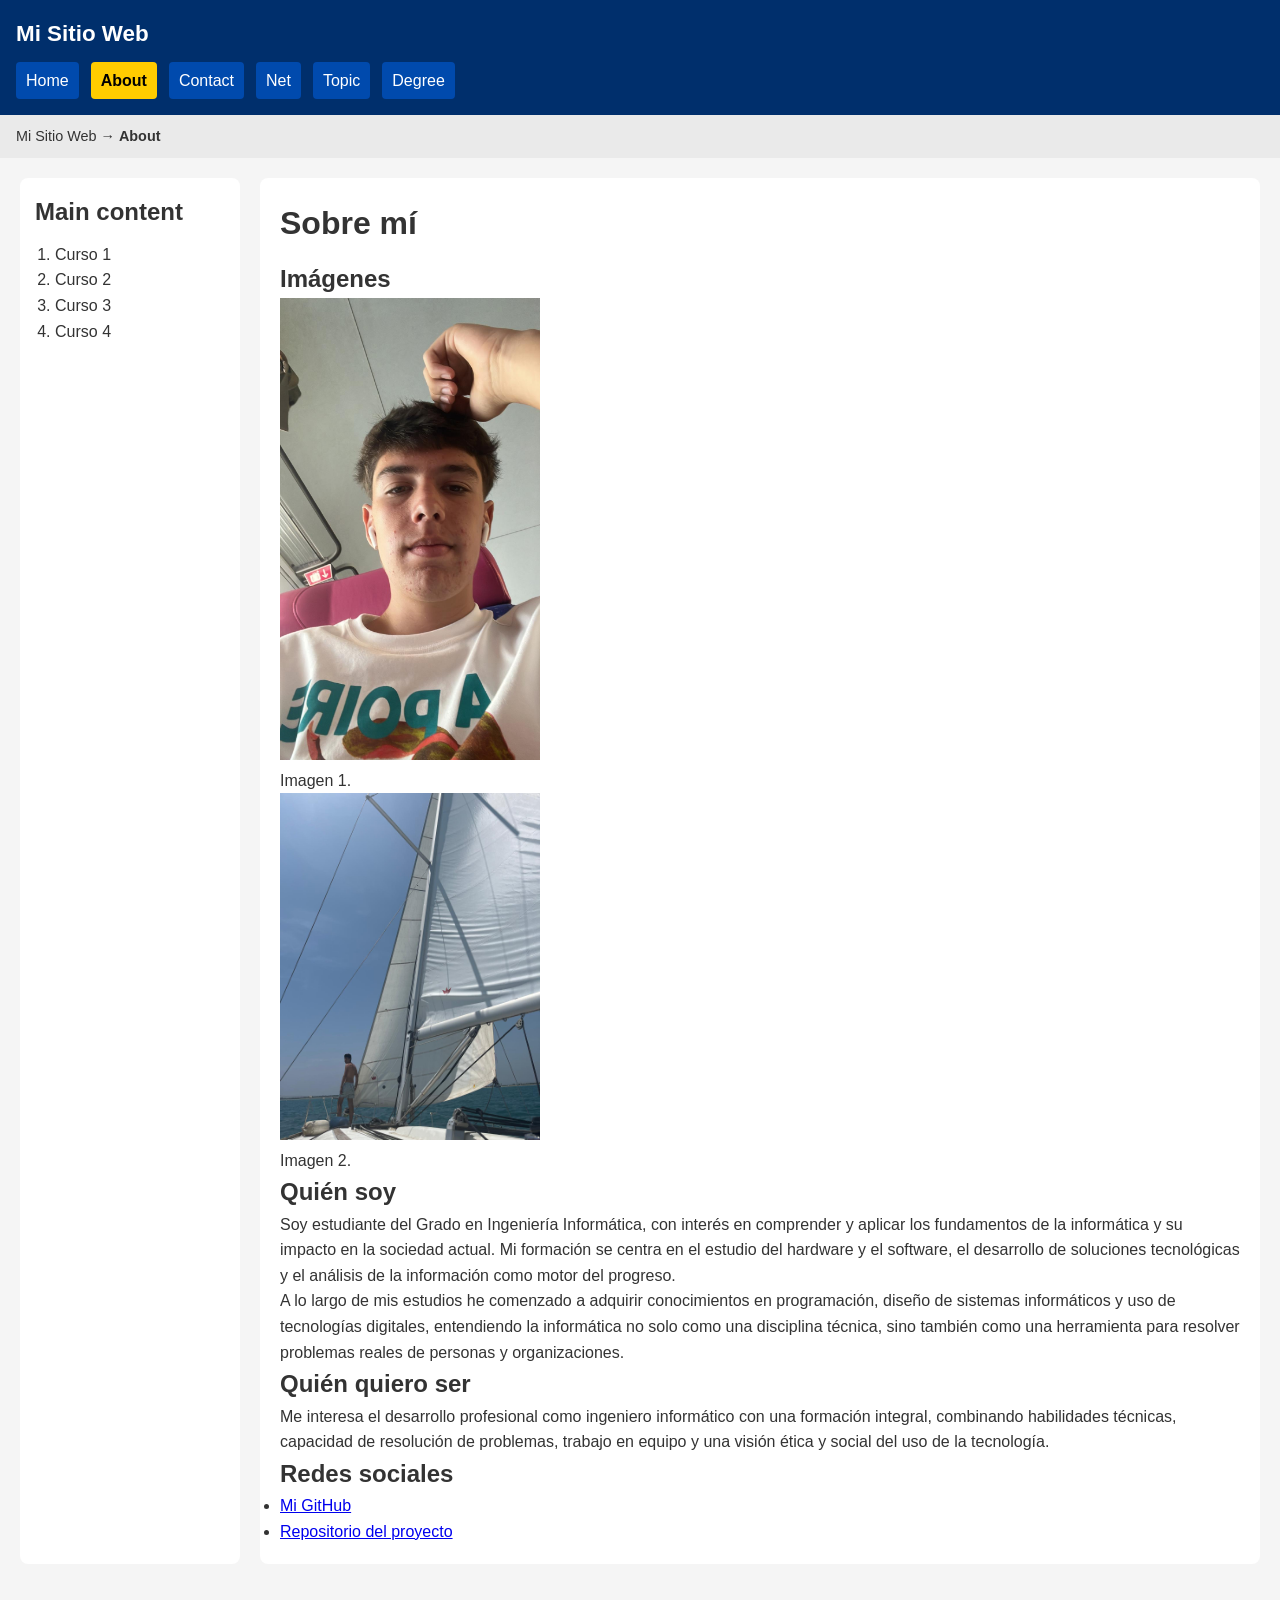
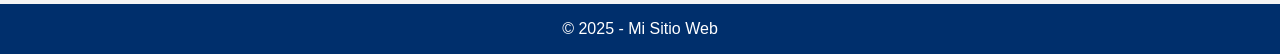
==== public/about.html @ 2ff0e5f4 "Add about page content" ====
<!doctype html>
<html lang="es">
<head>
  <meta charset="utf-8" />
  <meta name="viewport" content="width=device-width, initial-scale=1" />
  <title>Mi Página - About</title>
  <link rel="stylesheet" href="../css/styles.css" />
</head>

<body>
  <header class="site-header">
    <div class="brand">
      <a href="../index.html" class="brand__name">Mi Sitio Web</a>
    </div>

    <nav class="top-nav" aria-label="Navegación principal">
      <a class="top-nav__link" href="../index.html">Home</a>
      <a class="top-nav__link is-active" href="about.html">About</a>
      <a class="top-nav__link" href="contact.html">Contact</a>
      <a class="top-nav__link" href="net.html">Net</a>
      <a class="top-nav__link" href="topic.html">Topic</a>
      <a class="top-nav__link" href="degree.html">Degree</a>
    </nav>
  </header>

  <p class="breadcrumbs">Mi Sitio Web → <strong>About</strong></p>

  <div class="layout">
    <aside class="side" aria-label="Menú lateral">
      <h2 class="side__title">Main content</h2>
      <ol class="side__list">
        <li>Curso 1</li>
        <li>Curso 2</li>
        <li>Curso 3</li>
        <li>Curso 4</li>
      </ol>
    </aside>

    <main class="content">
  <h1>Sobre mí</h1>

  <article>
    <section>
      <h2>Imágenes</h2>

      <figure>
        <img src="../images/perfil.jpg" alt="Foto personal 1" width="260">
        <figcaption>Imagen 1.</figcaption>
      </figure>

      <figure>
        <img src="../images/perfil2.jpg" alt="Foto personal 2" width="260">
        <figcaption>Imagen 2.</figcaption>
      </figure>
    </section>

    <section>
      <h2>Quién soy</h2>
      <p>
        Soy estudiante del Grado en Ingeniería Informática, con interés en comprender y aplicar los fundamentos de la informática y su impacto en la sociedad actual. Mi formación se centra en el estudio del hardware y el software, el desarrollo de soluciones tecnológicas y el análisis de la información como motor del progreso.
    </p>
    <p>
        A lo largo de mis estudios he comenzado a adquirir conocimientos en programación, diseño de sistemas informáticos y uso de tecnologías digitales, entendiendo la informática no solo como una disciplina técnica, sino también como una herramienta para resolver problemas reales de personas y organizaciones.
    </p>
    </section>

    <section>
      <h2>Quién quiero ser</h2>
      <p>
       Me interesa el desarrollo profesional como ingeniero informático con una formación integral, combinando habilidades técnicas, capacidad de resolución de problemas, trabajo en equipo y una visión ética y social del uso de la tecnología.
      </p>
    </section>

    <section>
      <h2>Redes sociales</h2>
      <ul>
        <li>
  <a href="https://github.com/Robertofdm" target="_blank">Mi GitHub</a>
</li>
<li>
  <a href="https://github.com/Robertofdm/PAgina-1" target="_blank">
    Repositorio del proyecto
  </a>
</li>

      </ul>
    </section>
  </article>
</main>

  </div>

  <footer class="site-footer">
    <p>© 2025 - Mi Sitio Web</p>
  </footer>
</body>
</html>
---- css/styles.css ----
/* Reset básico */
* {
  box-sizing: border-box;
  margin: 0;
  padding: 0;
}

/* Estilos generales */
body {
  font-family: Arial, Helvetica, sans-serif;
  line-height: 1.6;
  background-color: #f5f5f5;
  color: #333;
}

/* Header */
.site-header {
  background-color: #002f6c;
  color: white;
  padding: 16px;
}

.brand__name {
  color: white;
  text-decoration: none;
  font-size: 1.4rem;
  font-weight: bold;
}

/* Navegación */
.top-nav {
  margin-top: 10px;
  display: flex;
  gap: 12px;
  flex-wrap: wrap;
}

.top-nav__link {
  color: white;
  text-decoration: none;
  padding: 6px 10px;
  border-radius: 4px;
  background-color: #004aad;
}

.top-nav__link:hover {
  background-color: #0066ff;
}

.top-nav__link.is-active {
  background-color: #ffcc00;
  color: #000;
  font-weight: bold;
}

/* Breadcrumbs */
.breadcrumbs {
  padding: 10px 16px;
  font-size: 0.9rem;
  background-color: #eaeaea;
}

/* Layout principal */
.layout {
  display: grid;
  grid-template-columns: 220px 1fr;
  gap: 20px;
  padding: 20px;
}

/* Aside */
.side {
  background-color: white;
  padding: 15px;
  border-radius: 8px;
}

.side__title {
  margin-bottom: 10px;
}

.side__list {
  margin-left: 20px;
}

/* Main */
.content {
  background-color: white;
  padding: 20px;
  border-radius: 8px;
}

.content h1 {
  margin-bottom: 10px;
}

/* Footer */
.site-footer {
  background-color: #002f6c;
  color: white;
  text-align: center;
  padding: 12px;
  margin-top: 20px;
}
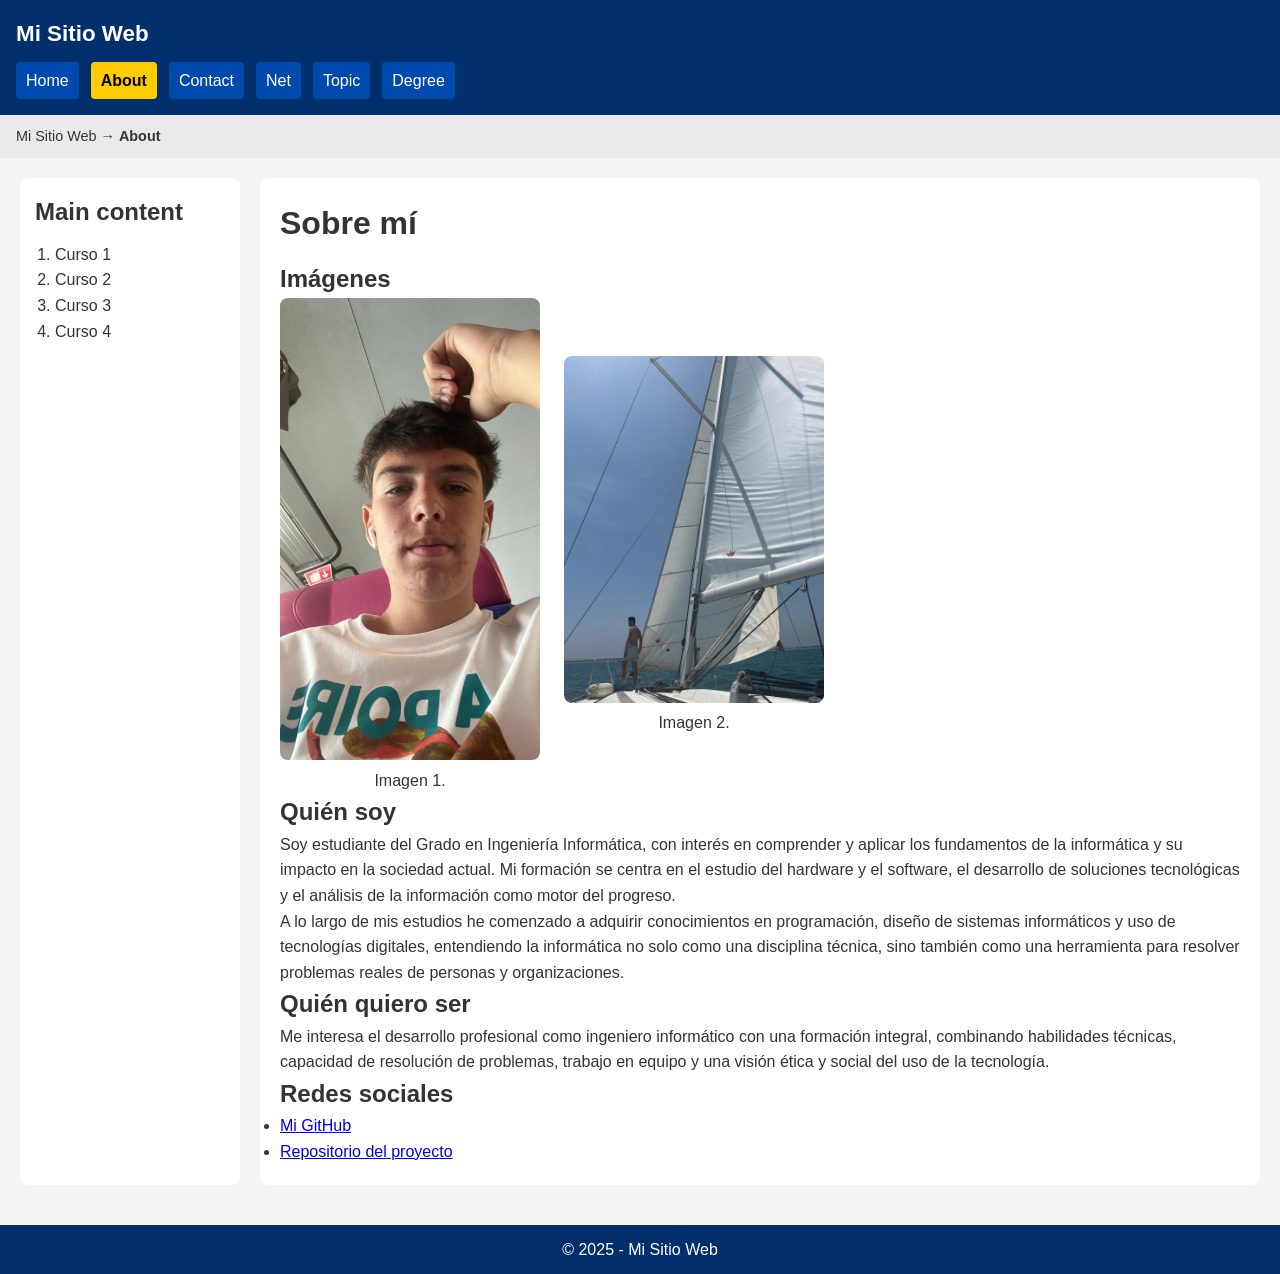
==== commit 2e849652: "Style images layout in About page" ====
--- a/public/about.html
+++ b/public/about.html
@@ -41,18 +41,21 @@
 
   <article>
     <section>
-      <h2>Imágenes</h2>
+  <h2>Imágenes</h2>
 
-      <figure>
-        <img src="../images/perfil.jpg" alt="Foto personal 1" width="260">
-        <figcaption>Imagen 1.</figcaption>
-      </figure>
+  <div class="images-row">
+    <figure>
+      <img src="../images/perfil.jpg" alt="Foto personal 1" width="260">
+      <figcaption>Imagen 1.</figcaption>
+    </figure>
 
-      <figure>
-        <img src="../images/perfil2.jpg" alt="Foto personal 2" width="260">
-        <figcaption>Imagen 2.</figcaption>
-      </figure>
-    </section>
+    <figure>
+      <img src="../images/perfil2.jpg" alt="Foto personal 2" width="260">
+      <figcaption>Imagen 2.</figcaption>
+    </figure>
+  </div>
+</section>
+
 
     <section>
       <h2>Quién soy</h2>
--- a/css/styles.css
+++ b/css/styles.css
@@ -102,3 +102,18 @@
   padding: 12px;
   margin-top: 20px;
 }
+/* Imágenes en la sección About */
+.images-row {
+  display: flex;
+  gap: 24px;
+  align-items: center;
+}
+
+.images-row figure {
+  text-align: center;
+}
+
+.images-row img {
+  border-radius: 8px;
+  max-width: 100%;
+}
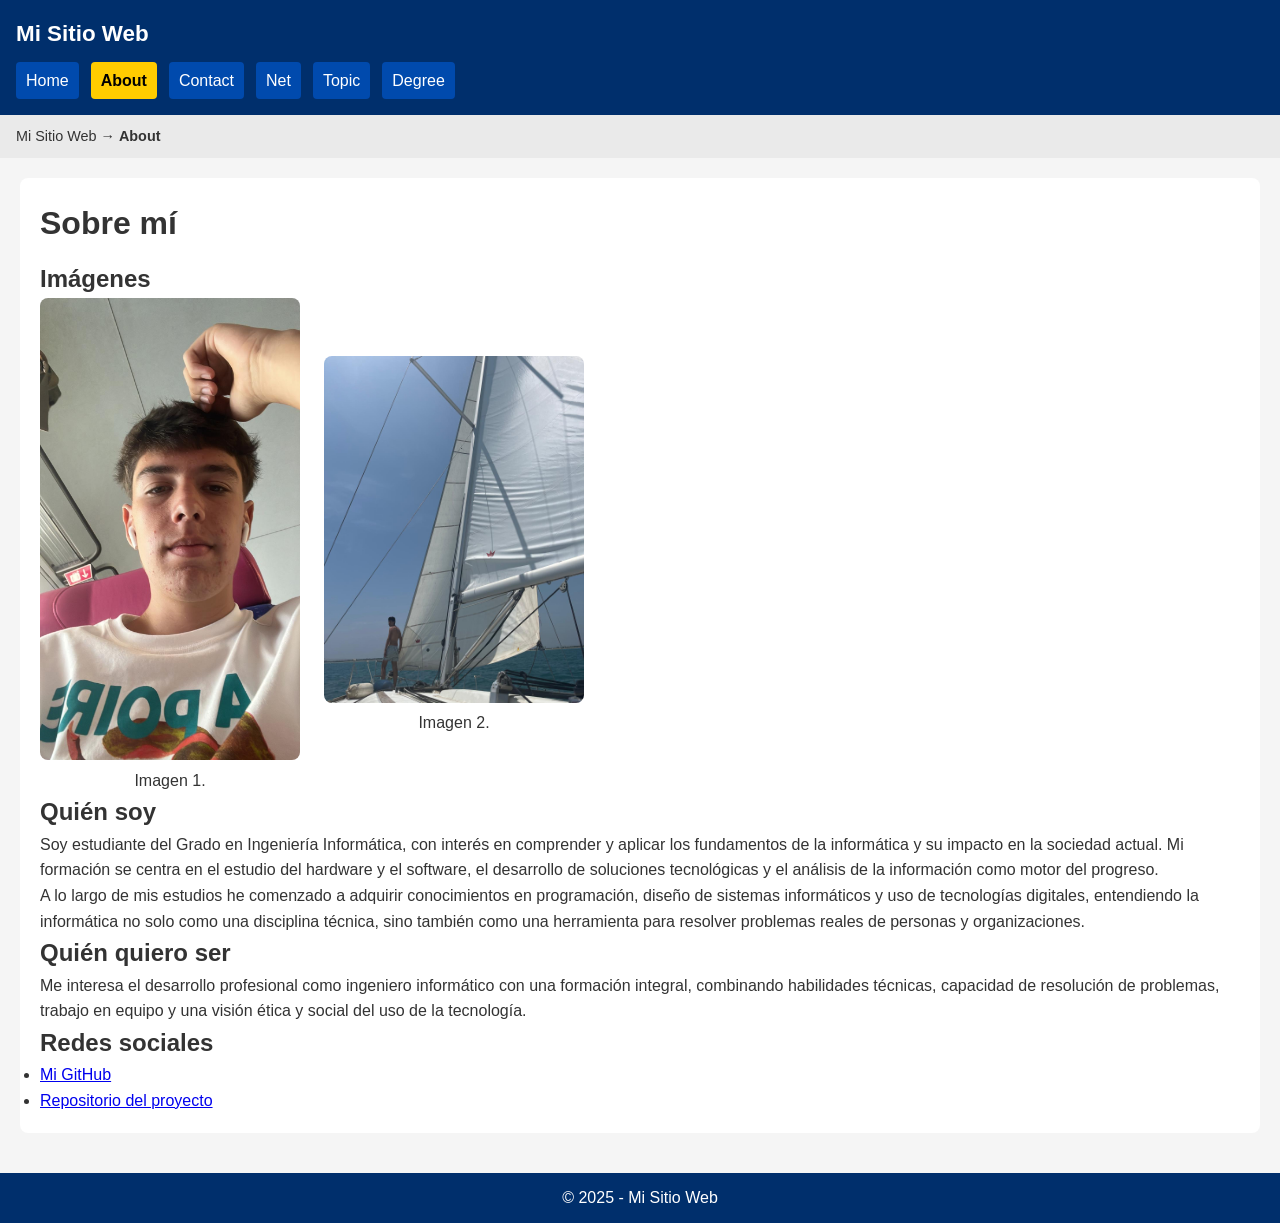
==== commit 6651ae2f: "Remove sidebar menu from all pages" ====
--- a/public/about.html
+++ b/public/about.html
@@ -26,15 +26,6 @@
   <p class="breadcrumbs">Mi Sitio Web → <strong>About</strong></p>
 
   <div class="layout">
-    <aside class="side" aria-label="Menú lateral">
-      <h2 class="side__title">Main content</h2>
-      <ol class="side__list">
-        <li>Curso 1</li>
-        <li>Curso 2</li>
-        <li>Curso 3</li>
-        <li>Curso 4</li>
-      </ol>
-    </aside>
 
     <main class="content">
   <h1>Sobre mí</h1>
--- a/css/styles.css
+++ b/css/styles.css
@@ -62,25 +62,8 @@
 
 /* Layout principal */
 .layout {
-  display: grid;
-  grid-template-columns: 220px 1fr;
-  gap: 20px;
+  display: block;
   padding: 20px;
-}
-
-/* Aside */
-.side {
-  background-color: white;
-  padding: 15px;
-  border-radius: 8px;
-}
-
-.side__title {
-  margin-bottom: 10px;
-}
-
-.side__list {
-  margin-left: 20px;
 }
 
 /* Main */
